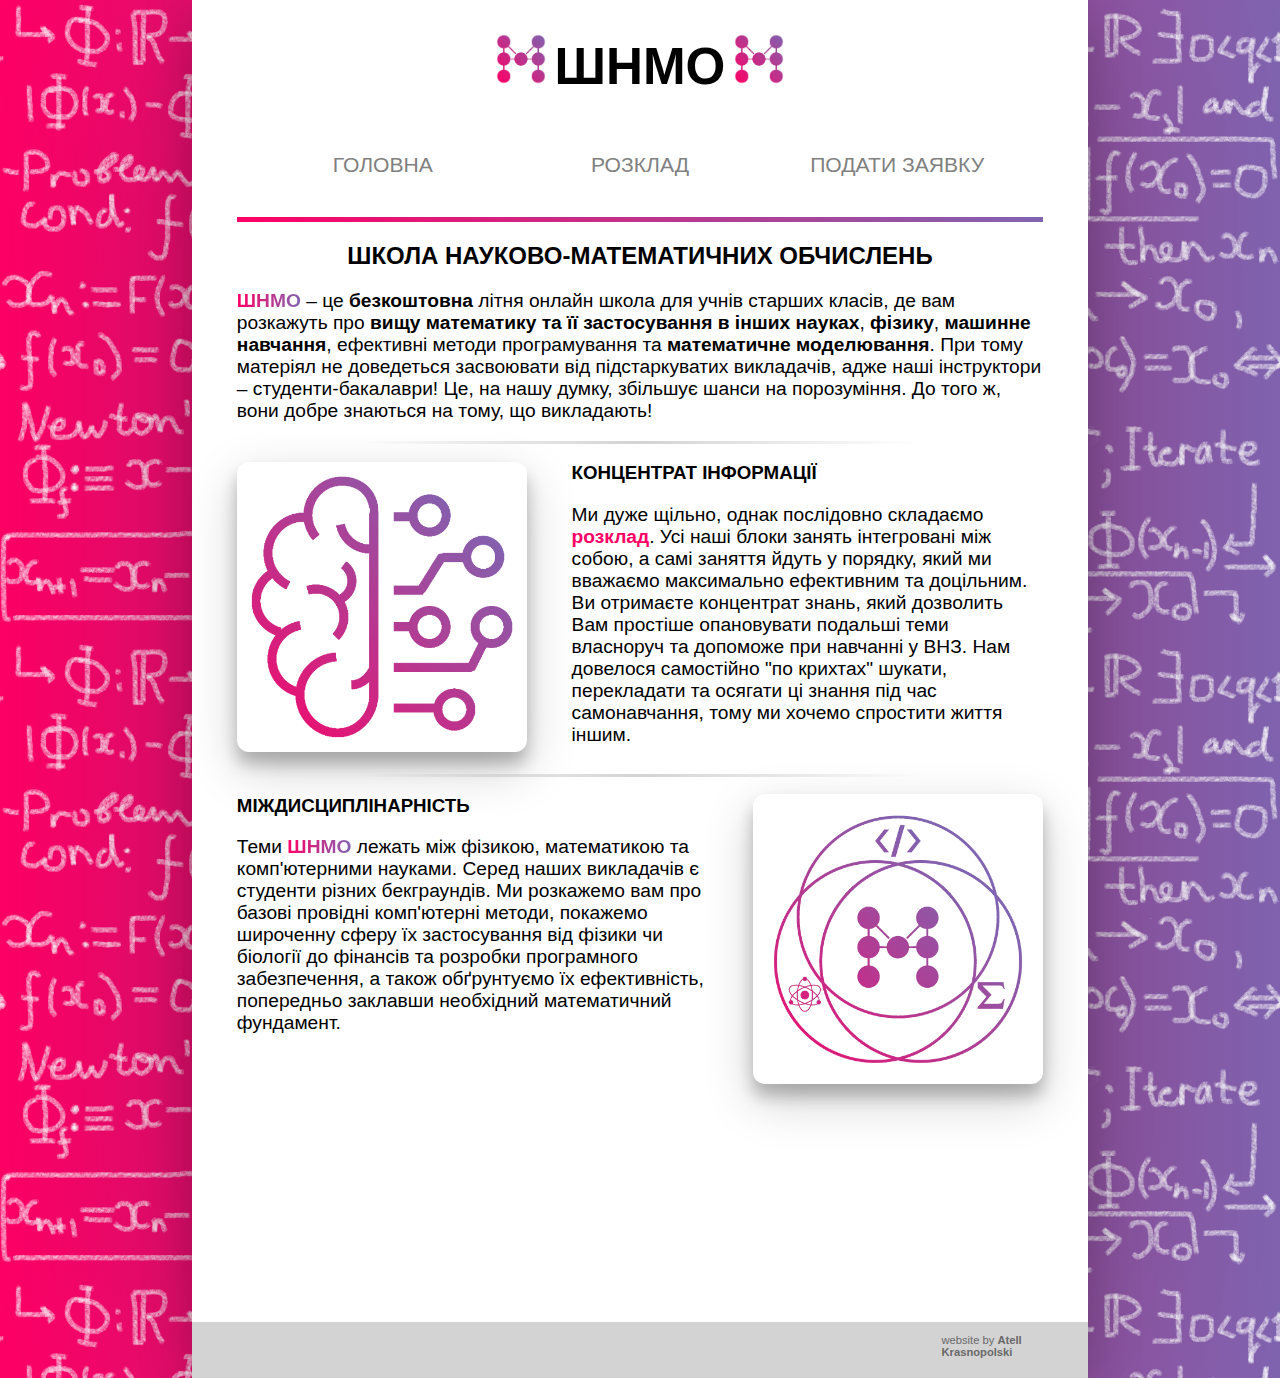
==== index.html @ 03939218 "first commit" ====
<!DOCTYPE html>
<html lang="ua">
    <head>
        <meta charset="UTF-8">
        <meta name="viewport" content="width=device-width, initial-scale=1">
        <meta name="keywords" content="літня школа, обчислювання, математика, комп'ютер, school, computing">
        <title>ШНМО</title>
        <link href="style.css" rel="stylesheet" type="text/css" media="all">
        <link rel="icon" href="favicon.ico">
    </head>
    <body>
        <div class="leftborder">
            <p></p>
        </div>
        <div class="main">
            <h1><img src="logo.png" style="height:50px;width:auto;padding-right:1%" alt="logo">ШНМО<img src="logo.png" style="height:50px;width:auto;padding-left:1%" alt="logo"></h1>
            <div style="padding:0 3% 2%;text-align: center;">
                <button onclick="window.location.href='index.html';"><p>ГОЛОВНА</p></button>
                <button onclick="window.location.href='schedule.html';"><p>РОЗКЛАД</p></button>
                <button onclick="window.location.href='apply.html';"><p>ПОДАТИ ЗАЯВКУ</p></button>
            </div>
            <div class="gradline"></div>
            <h2>ШКОЛА НАУКОВО-МАТЕМАТИЧНИХ ОБЧИСЛЕНЬ</h2>
            <p><span class="gradtext">ШНМО</span> – це<b> безкоштовна </b>літня онлайн школа для учнів старших класів, де вам розкажуть про <b>вищу математику та її застосування в інших науках</b>, <b>фізику</b>, <b>машинне навчання</b>, ефективні методи програмування та <b>математичне моделювання</b>. При тому матеріял не доведеться засвоювати від підстаркуватих викладачів, адже наші інструктори – студенти-бакалаври! Це, на нашу думку, збільшує шанси на порозуміння. До того ж, вони добре знаються на тому, що викладають!</p>
            <div style="clear:right"></div>
            <div class="fadeline"></div>
            <div style="float:left;" class="popimgbox">
                <img class="popimg" src="infobrain.png" alt="infobrain">
            </div>
            <h3>КОНЦЕНТРАТ ІНФОРМАЦІЇ</h3>
            <p>Ми дуже щільно, однак послідовно складаємо <a href="schedule.html">розклад</a>. Усі наші блоки занять інтегровані між собою, а самі заняття йдуть у порядку, який ми вважаємо максимально ефективним та доцільним. Ви отримаєте концентрат знань, який дозволить Вам простіше опановувати подальші теми власноруч та допоможе при навчанні у ВНЗ. Нам довелося самостійно "по крихтах" шукати, перекладати та осягати ці знання під час самонавчання, тому ми хочемо спростити життя іншим.</p>
            <div style="clear:left"></div>
            <div class="fadeline"></div>
            <div style="float:right;" class="popimgbox">
                <img class="popimg" src="multidisc.png" alt="multidisciplinarity">
            </div>
            <h3>МІЖДИСЦИПЛІНАРНІСТЬ</h3>
            <p>Теми <span class="gradtext">ШНМО</span> лежать між фізикою, математикою та комп'ютерними науками. Серед наших викладачів є студенти різних бекграундів. Ми розкажемо вам про базові провідні комп'ютерні методи, покажемо широченну сферу їх застосування від фізики чи біології до фінансів та розробки програмного забезпечення, а також обґрунтуємо їх ефективність, попередньо заклавши необхідний математичний фундамент.</p>
            <div style="padding-bottom:30%"></div>
            <div class="bottombar"><div style="float:right;"><p style="float:right;font-size:70%">website by <a href="https:\\atell.neocities.org" class="a-bottombar">Atell Krasnopolski</a></p></div></div>
        </div>
        <div class="rightborder">
            <p></p>
        </div>
    </body>
</html>
---- style.css ----
/*alignment*/
html, body {
  margin: 0;
  padding: 0;
  height: 100%;
  width: 100%;
}
body {
  color: black;
  font-family: Arial;
  background-image: url(bg.png), linear-gradient(left , #FF0066, #8164B1);
  background-image: url(bg.png), -o-linear-gradient(left , #FF0066, #8164B1);
  background-image: url(bg.png), -moz-linear-gradient(left , #FF0066, #8164B1);
  background-image: url(bg.png), -webkit-linear-gradient(left , #FF0066, #8164B1);
  background-repeat: repeat, repeat-y;
  background-size: 50%, auto;
}
* {
  box-sizing: border-box;
}
.leftborder {
  position:relative;
  z-index: -1;
  width: 15%;
  float: left;
  display:block;
}
.main {
  background-color: white;
  position:relative;
  z-index: 1;
  width: 70%;
  float: left;
  display:block;
  min-height: 101%;
  box-shadow: 0 12px 50px 0 rgba(0,0,0,0.24), 0 17px 500px 0 rgba(0,0,0,0.19);
  -moz-box-shadow: 0 12px 50px 0 rgba(0,0,0,0.24), 0 17px 500px 0 rgba(0,0,0,0.19);
  -o-box-shadow: 0 12px 50px 0 rgba(0,0,0,0.24), 0 17px 500px 0 rgba(0,0,0,0.19);
  -webkit-box-shadow: 0 12px 50px 0 rgba(0,0,0,0.24), 0 17px 500px 0 rgba(0,0,0,0.19);
  /*overflow-y: visible;
  overflow-x: hidden;*/
}
.rightborder {
  position:relative;
  z-index: -1;
  width: 15%;
  float: right;
  display:block;
}

/*text*/
p {
  /*padding-left: 20%;
  padding-right: 20%;*/
  padding-left: 5%;
  padding-right: 5%;
  font-size: 120%;
}
h1 {
  font-size: 320%;
  text-align: center;
}
h2 {
  text-align: center;
}
h3 {
  padding-left: 5%;
  padding-right: 5%;
  /*font-size: 1%;*/
}
ul {
  font-size: 120%;
  padding-left: 10%;
  padding-right: 10%;
}
a {
  color: #FF0066;
}
a:link {
  text-decoration: none;
  font-weight: bold;
}
a:hover {
  text-decoration: underline;
}
a:active {
  text-decoration: underline;
}
button {
  background-color: transparent;
  border: transparent;
  font-size: 110%;
  color: grey;
  width: 30%;
  height: 100%;
  /*padding-left: 5%;
  padding-right: 5%;*/
}
button:hover {
  /*background-color: lightgrey;
  border: 2px solid lightgrey;
  color: white;*/
  background-color: white;
  border-radius: 12px;
  box-shadow: 0 12px 16px 0 rgba(0,0,0,0.24), 0 17px 50px 0 rgba(0,0,0,0.19);
  -moz-box-shadow: 0 12px 16px 0 rgba(0,0,0,0.24), 0 17px 50px 0 rgba(0,0,0,0.19);
  -o-box-shadow: 0 12px 16px 0 rgba(0,0,0,0.24), 0 17px 50px 0 rgba(0,0,0,0.19);
  -webkit-box-shadow: 0 12px 16px 0 rgba(0,0,0,0.24), 0 17px 50px 0 rgba(0,0,0,0.19);
}
.gradtext {
  background: linear-gradient(to right , #FF0066, #8164B1);
  -webkit-text-fill-color: transparent;
  -webkit-background-clip: text;
  font-weight: bold;
}
.bottombar {
  background-color: lightgrey;
  color: dimgrey;
  padding-bottom: 1%;
  min-height: 15%;
  width: 100%;
  float: left;
  display:table;
}
.a-bottombar {
  color: dimgrey;
  text-decoration: underline;
}

/*images*/
img {
  height: 320px;
  width: auto;
}
.popimgbox {
  /*container for popimg*/
  padding-left:5%;
  padding-right:5%;
  padding-top:2%;
  padding-bottom:2%;
}
.popimg {
  /*shadowed popping up images*/
  height: auto;
  width: 290px;
  display: inline-block;
  border-radius: 12px;
  box-shadow: 0 12px 16px 0 rgba(0,0,0,0.24), 0 17px 50px 0 rgba(0,0,0,0.19);
  -moz-box-shadow: 0 12px 16px 0 rgba(0,0,0,0.24), 0 17px 50px 0 rgba(0,0,0,0.19);
  -o-box-shadow: 0 12px 16px 0 rgba(0,0,0,0.24), 0 17px 50px 0 rgba(0,0,0,0.19);
  -webkit-box-shadow: 0 12px 16px 0 rgba(0,0,0,0.24), 0 17px 50px 0 rgba(0,0,0,0.19);
}

/*design elements*/
.gradline {
  height: 5px;
  background-color: grey;
  width: 90%;
  margin: 0 auto;
  background-image: linear-gradient(left , #FF0066, #8164B1);
  background-image: -o-linear-gradient(left , #FF0066, #8164B1);
  background-image: -moz-linear-gradient(left , #FF0066, #8164B1);
  background-image: -webkit-linear-gradient(left , #FF0066, #8164B1);
  background-image: -ms-linear-gradient(left , #FF0066, #8164B1);
}
.fadeline {
  height: 3px;
  background-color: grey;
  width: 65%;
  margin: 0 auto;
  background-image: linear-gradient(left , white 2%, lightgrey 50%, white 98%);
  background-image: -o-linear-gradient(left , white 2%, lightgrey 50%, white 98%);
  background-image: -moz-linear-gradient(left , white 2%, lightgrey 50%, white 98%);
  background-image: -webkit-linear-gradient(left , white 2%, lightgrey 50%, white 98%);
  background-image: -ms-linear-gradient(left , white 2%, lightgrey 50%, white 98%);
}
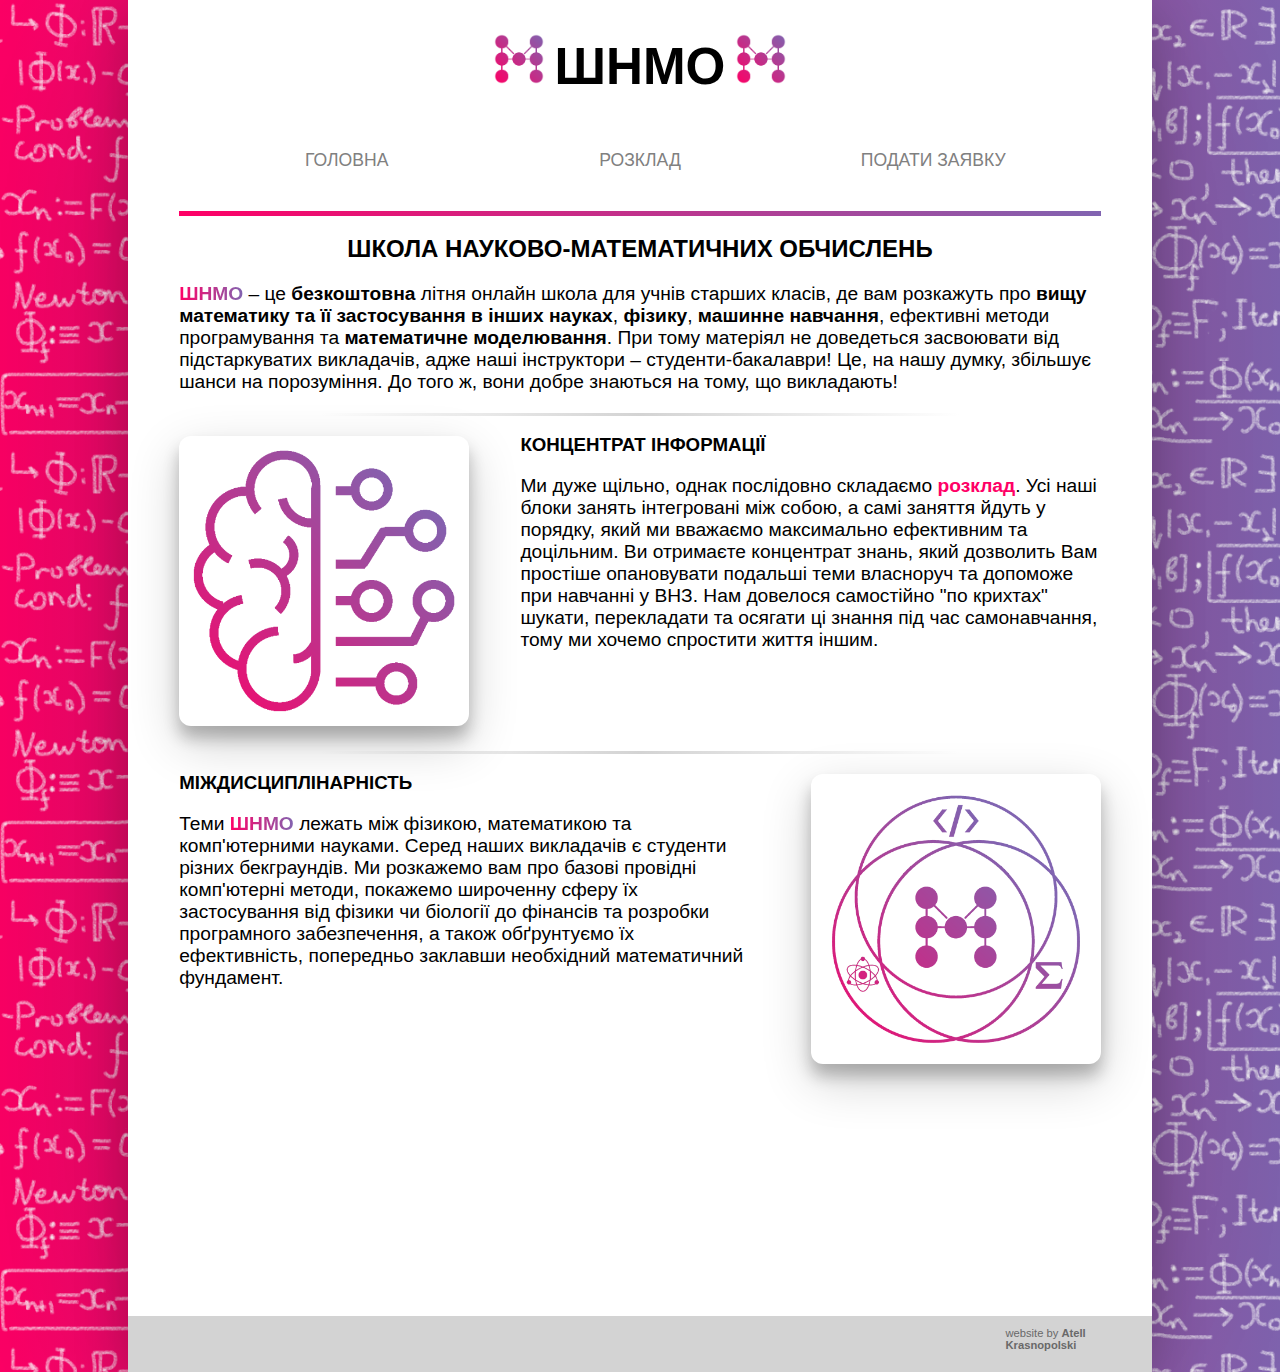
==== commit b1930f93: "test rescale 2" ====
--- a/index.html
+++ b/index.html
@@ -15,9 +15,9 @@
         <div class="main">
             <h1><img src="logo.png" style="height:50px;width:auto;padding-right:1%" alt="logo">ШНМО<img src="logo.png" style="height:50px;width:auto;padding-left:1%" alt="logo"></h1>
             <div style="padding:0 3% 2%;text-align: center;">
-                <button onclick="window.location.href='index.html';"><p>ГОЛОВНА</p></button>
-                <button onclick="window.location.href='schedule.html';"><p>РОЗКЛАД</p></button>
-                <button onclick="window.location.href='apply.html';"><p>ПОДАТИ ЗАЯВКУ</p></button>
+                <button onclick="window.location.href='index.html';">ГОЛОВНА</button>
+                <button onclick="window.location.href='schedule.html';">РОЗКЛАД</button>
+                <button onclick="window.location.href='apply.html';">ПОДАТИ ЗАЯВКУ</button>
             </div>
             <div class="gradline"></div>
             <h2>ШКОЛА НАУКОВО-МАТЕМАТИЧНИХ ОБЧИСЛЕНЬ</h2>
--- a/style.css
+++ b/style.css
@@ -13,15 +13,15 @@
   background-image: url(bg.png), -moz-linear-gradient(left , #FF0066, #8164B1);
   background-image: url(bg.png), -webkit-linear-gradient(left , #FF0066, #8164B1);
   background-repeat: repeat, repeat-y;
-  background-size: 50%, auto;
+  background-size: 35%, auto;
 }
 * {
-  box-sizing: border-box;
+  box-sizing: border-box
 }
 .leftborder {
   position:relative;
   z-index: -1;
-  width: 15%;
+  width: 10%;
   float: left;
   display:block;
 }
@@ -29,7 +29,7 @@
   background-color: white;
   position:relative;
   z-index: 1;
-  width: 70%;
+  width: 80%;
   float: left;
   display:block;
   min-height: 101%;
@@ -43,7 +43,7 @@
 .rightborder {
   position:relative;
   z-index: -1;
-  width: 15%;
+  width: 10%;
   float: right;
   display:block;
 }
@@ -90,11 +90,14 @@
   background-color: transparent;
   border: transparent;
   font-size: 110%;
+  text-align: center;
   color: grey;
   width: 30%;
   height: 100%;
+  padding: 2% 0 2%;
   /*padding-left: 5%;
-  padding-right: 5%;*/
+  padding-right: 5%;
+  float:inherit;*/
 }
 button:hover {
   /*background-color: lightgrey;
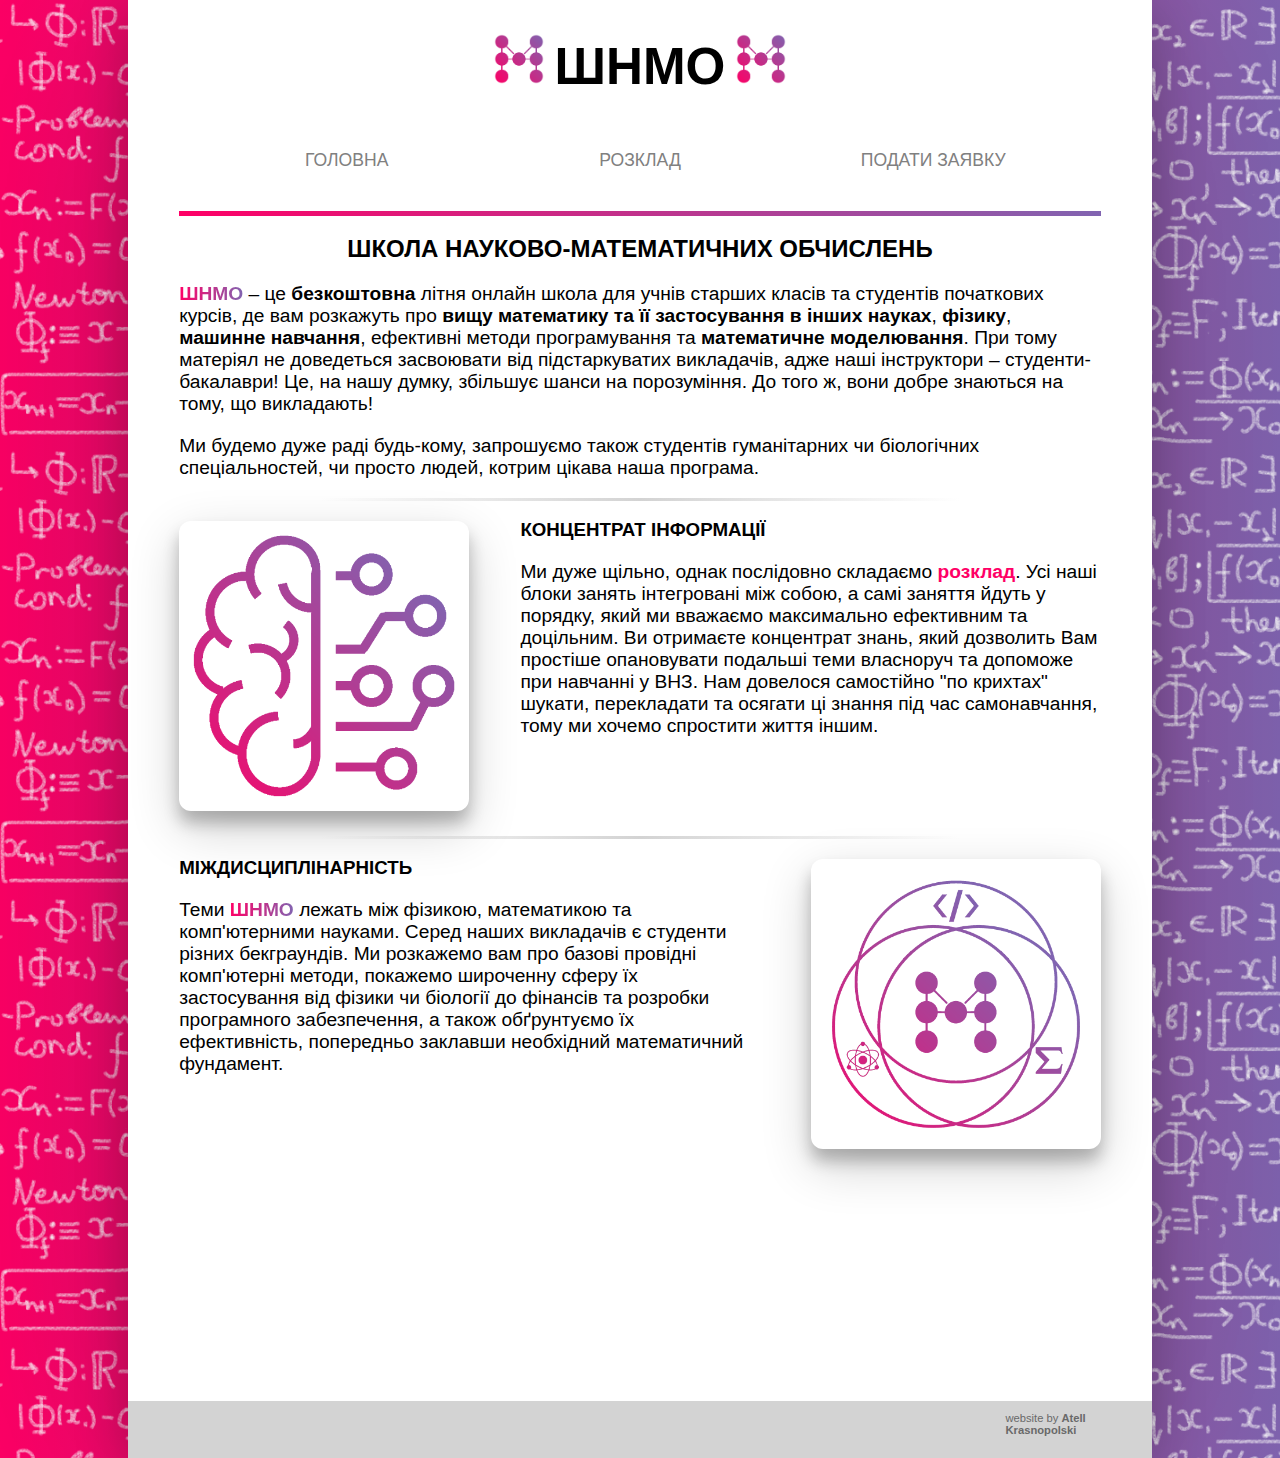
==== commit db9ee966: "update" ====
--- a/index.html
+++ b/index.html
@@ -15,13 +15,14 @@
         <div class="main">
             <h1><img src="logo.png" style="height:50px;width:auto;padding-right:1%" alt="logo">ШНМО<img src="logo.png" style="height:50px;width:auto;padding-left:1%" alt="logo"></h1>
             <div style="padding:0 3% 2%;text-align: center;">
-                <button onclick="window.location.href='index.html';">ГОЛОВНА</button>
-                <button onclick="window.location.href='schedule.html';">РОЗКЛАД</button>
-                <button onclick="window.location.href='apply.html';">ПОДАТИ ЗАЯВКУ</button>
+                <a href="index.html"><button onclick="window.location.href='index.html';">ГОЛОВНА</button></a>
+                <a href="schedule.html"><button onclick="window.location.href='schedule.html';">РОЗКЛАД</button></a>
+                <a href="apply.html"><button onclick="window.location.href='apply.html';">ПОДАТИ ЗАЯВКУ</button></a>
             </div>
             <div class="gradline"></div>
             <h2>ШКОЛА НАУКОВО-МАТЕМАТИЧНИХ ОБЧИСЛЕНЬ</h2>
-            <p><span class="gradtext">ШНМО</span> – це<b> безкоштовна </b>літня онлайн школа для учнів старших класів, де вам розкажуть про <b>вищу математику та її застосування в інших науках</b>, <b>фізику</b>, <b>машинне навчання</b>, ефективні методи програмування та <b>математичне моделювання</b>. При тому матеріял не доведеться засвоювати від підстаркуватих викладачів, адже наші інструктори – студенти-бакалаври! Це, на нашу думку, збільшує шанси на порозуміння. До того ж, вони добре знаються на тому, що викладають!</p>
+            <p><span class="gradtext">ШНМО</span> – це<b> безкоштовна </b>літня онлайн школа для учнів старших класів та студентів початкових курсів, де вам розкажуть про <b>вищу математику та її застосування в інших науках</b>, <b>фізику</b>, <b>машинне навчання</b>, ефективні методи програмування та <b>математичне моделювання</b>. При тому матеріял не доведеться засвоювати від підстаркуватих викладачів, адже наші інструктори – студенти-бакалаври! Це, на нашу думку, збільшує шанси на порозуміння. До того ж, вони добре знаються на тому, що викладають!</p>
+            <p>Ми будемо дуже раді будь-кому, запрошуємо також студентів гуманітарних чи біологічних спеціальностей, чи просто людей, котрим цікава наша програма.</p>
             <div style="clear:right"></div>
             <div class="fadeline"></div>
             <div style="float:left;" class="popimgbox">
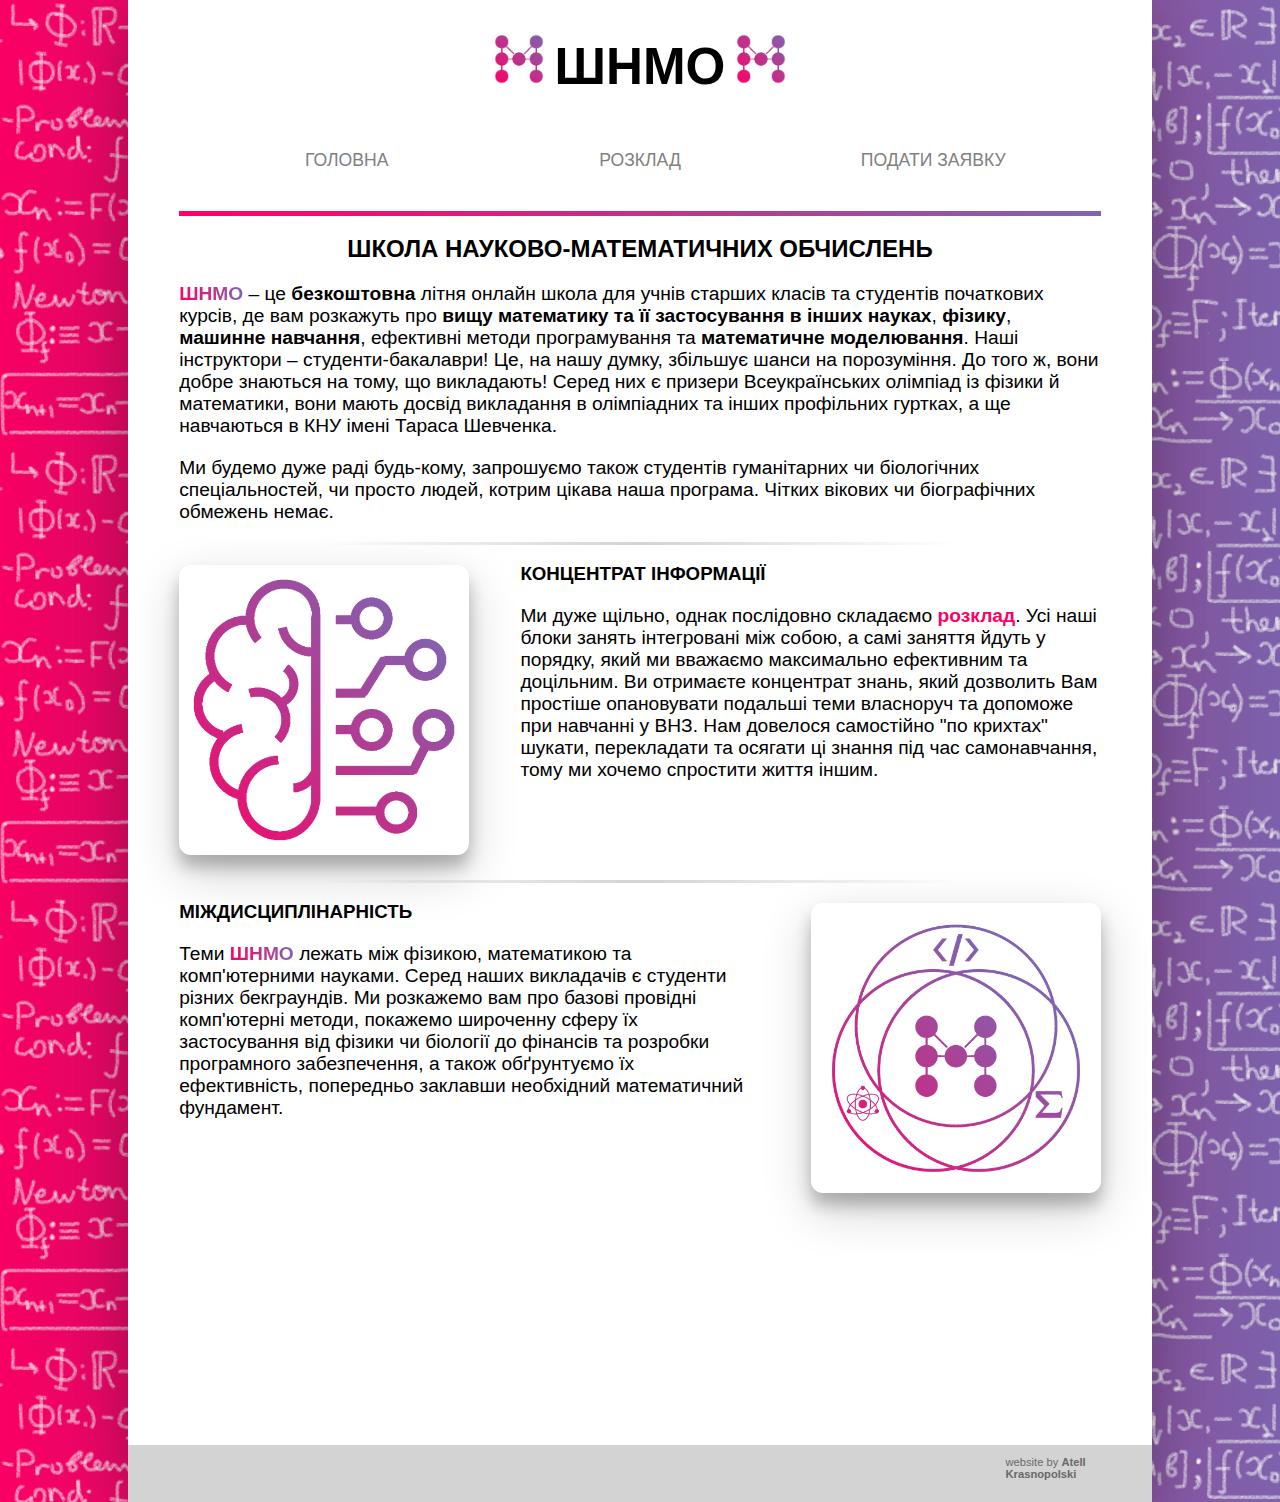
==== commit e5eaf5e5: "paraphrase" ====
--- a/index.html
+++ b/index.html
@@ -21,8 +21,8 @@
             </div>
             <div class="gradline"></div>
             <h2>ШКОЛА НАУКОВО-МАТЕМАТИЧНИХ ОБЧИСЛЕНЬ</h2>
-            <p><span class="gradtext">ШНМО</span> – це<b> безкоштовна </b>літня онлайн школа для учнів старших класів та студентів початкових курсів, де вам розкажуть про <b>вищу математику та її застосування в інших науках</b>, <b>фізику</b>, <b>машинне навчання</b>, ефективні методи програмування та <b>математичне моделювання</b>. При тому матеріял не доведеться засвоювати від підстаркуватих викладачів, адже наші інструктори – студенти-бакалаври! Це, на нашу думку, збільшує шанси на порозуміння. До того ж, вони добре знаються на тому, що викладають!</p>
-            <p>Ми будемо дуже раді будь-кому, запрошуємо також студентів гуманітарних чи біологічних спеціальностей, чи просто людей, котрим цікава наша програма.</p>
+            <p><span class="gradtext">ШНМО</span> – це<b> безкоштовна </b>літня онлайн школа для учнів старших класів та студентів початкових курсів, де вам розкажуть про <b>вищу математику та її застосування в інших науках</b>, <b>фізику</b>, <b>машинне навчання</b>, ефективні методи програмування та <b>математичне моделювання</b>. Наші інструктори – студенти-бакалаври! Це, на нашу думку, збільшує шанси на порозуміння. До того ж, вони добре знаються на тому, що викладають! Серед них є призери Всеукраїнських олімпіад із фізики й математики, вони мають досвід викладання в олімпіадних та інших профільних гуртках, а ще навчаються в КНУ імені Тараса Шевченка. </p>
+            <p>Ми будемо дуже раді будь-кому, запрошуємо також студентів гуманітарних чи біологічних спеціальностей, чи просто людей, котрим цікава наша програма. Чітких вікових чи біографічних обмежень немає.</p>
             <div style="clear:right"></div>
             <div class="fadeline"></div>
             <div style="float:left;" class="popimgbox">
